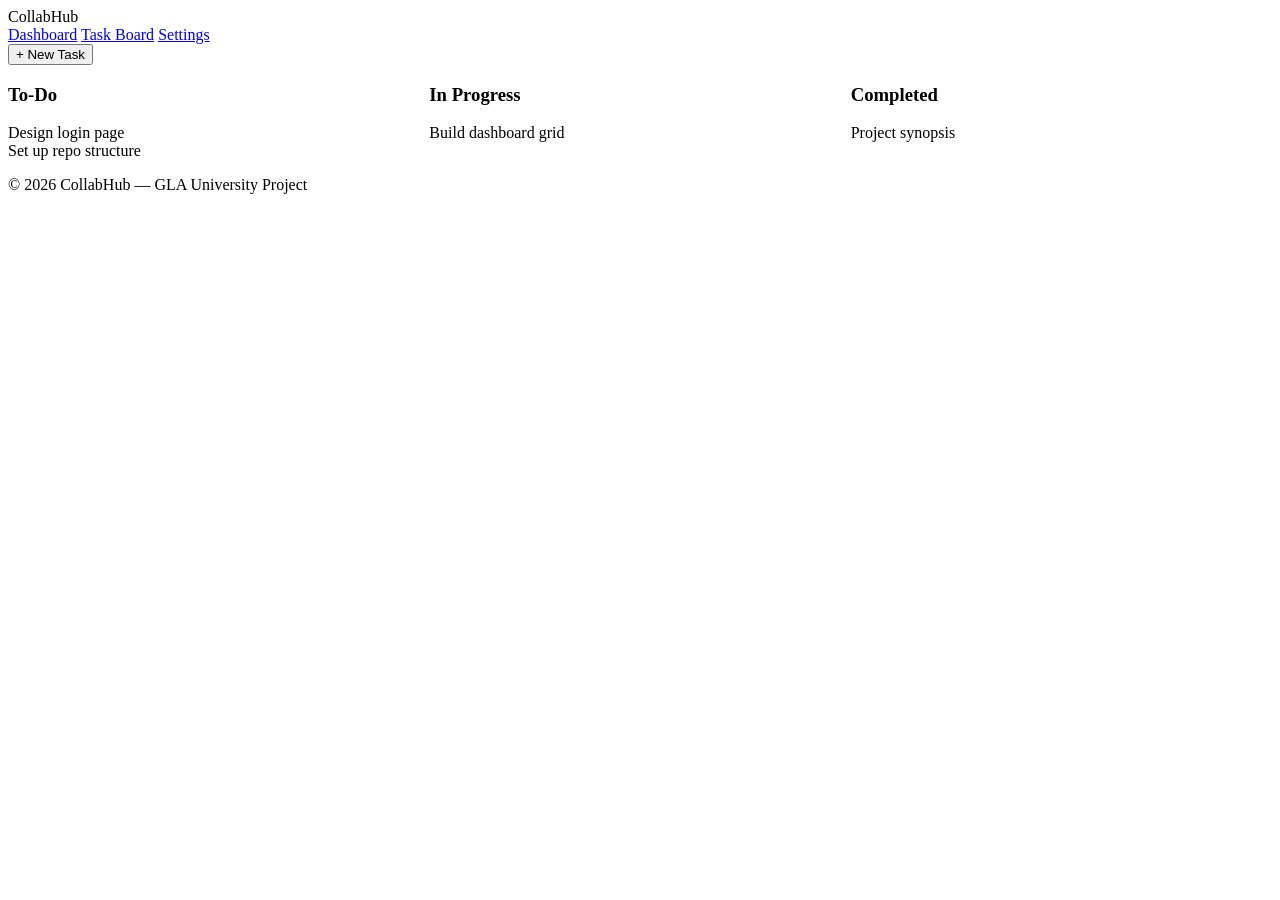
==== vivek.html @ b8c4b1b8 "my work" ====
<!DOCTYPE html>
<html lang="en">

<head>
  <meta charset="UTF-8">
  <meta name="viewport" content="width=device-width, initial-scale=1.0">
  <title>Task Board | CollabHub</title>
 
</head>

<style>

.btn--secondary {
  background: transparent;
  color: var(--color-primary);
  border: 1px solid var(--color-primary);
}

.btn--secondary:hover { background: var(--color-primary); color: #fff; }

.btn--danger { background: #dc2626; color: #fff; }
.btn--danger:hover { background: #b91c1c; }

.form-group { display: flex; flex-direction: column; gap: 4px; margin-bottom: var(--space-sm); }

.form-group label { font-size: 0.9rem; color: var(--color-muted); }

.form-group input,
.form-group select,
.form-group textarea {
  padding: var(--space-sm);
  border: 1px solid var(--color-border);
  border-radius: var(--radius);
  font-family: var(--font-body);
}

.kanban {
  display: grid;
  grid-template-columns: repeat(auto-fit, minmax(220px, 1fr));
  gap: var(--space-md);
  padding: var(--space-lg);
}

.kanban__column {
  background: var(--color-surface);
  border-radius: var(--radius);
  padding: var(--space-md);
}

.kanban__card {
  background: var(--color-bg);
  border: 1px solid var(--color-border);
  border-radius: var(--radius);
  padding: var(--space-sm);
  margin-top: var(--space-sm);
  cursor: grab;
}

</style>
<body>
  <header class="navbar">
    <div class="navbar__brand">CollabHub</div>
    <nav class="navbar__nav">
      <a href="dashboard.html" class="navbar__link">Dashboard</a>
      <a href="kanban.html" class="navbar__link navbar__link--active">Task Board</a>
      <a href="settings.html" class="navbar__link">Settings</a>
    </nav>
    <button class="btn btn--primary">+ New Task</button>
  </header>

  <main class="kanban">
    <section class="kanban__column">
      <h3>To-Do</h3>
      <article class="kanban__card">Design login page</article>
      <article class="kanban__card">Set up repo structure</article>
    </section>

    <section class="kanban__column">
      <h3>In Progress</h3>
      <article class="kanban__card">Build dashboard grid</article>
    </section>

    <section class="kanban__column">
      <h3>Completed</h3>
      <article class="kanban__card">Project synopsis</article>
    </section>
  </main>

  <footer class="site-footer">
    <p>&copy; 2026 CollabHub — GLA University Project</p>
  </footer>
</body>
</html>
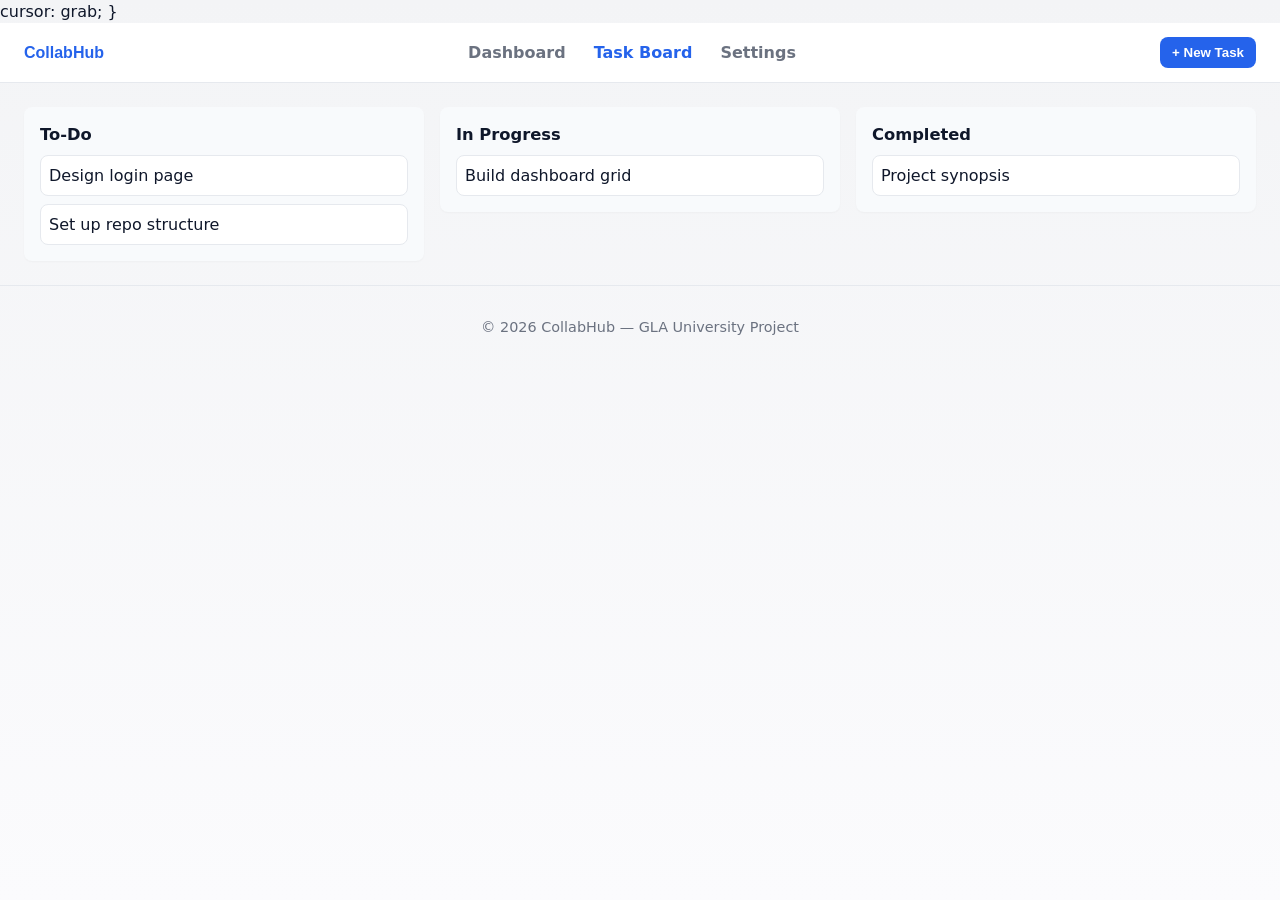
==== commit 1bfb784d: "added" ====
--- a/vivek.html
+++ b/vivek.html
@@ -1,58 +1,10 @@
 <!DOCTYPE html>
 <html lang="en">
 
-<head>
-  <meta charset="UTF-8">
-  <meta name="viewport" content="width=device-width, initial-scale=1.0">
-  <title>Task Board | CollabHub</title>
- 
+  <link rel="stylesheet" href="style.css">
 </head>
 
-<style>
-
-.btn--secondary {
-  background: transparent;
-  color: var(--color-primary);
-  border: 1px solid var(--color-primary);
-}
-
-.btn--secondary:hover { background: var(--color-primary); color: #fff; }
-
-.btn--danger { background: #dc2626; color: #fff; }
-.btn--danger:hover { background: #b91c1c; }
-
-.form-group { display: flex; flex-direction: column; gap: 4px; margin-bottom: var(--space-sm); }
-
-.form-group label { font-size: 0.9rem; color: var(--color-muted); }
-
-.form-group input,
-.form-group select,
-.form-group textarea {
-  padding: var(--space-sm);
-  border: 1px solid var(--color-border);
-  border-radius: var(--radius);
-  font-family: var(--font-body);
-}
-
-.kanban {
-  display: grid;
-  grid-template-columns: repeat(auto-fit, minmax(220px, 1fr));
-  gap: var(--space-md);
-  padding: var(--space-lg);
-}
-
-.kanban__column {
-  background: var(--color-surface);
-  border-radius: var(--radius);
-  padding: var(--space-md);
-}
-
-.kanban__card {
-  background: var(--color-bg);
-  border: 1px solid var(--color-border);
-  border-radius: var(--radius);
-  padding: var(--space-sm);
-  margin-top: var(--space-sm);
+<body>
   cursor: grab;
 }
 
@@ -71,23 +23,75 @@
   <main class="kanban">
     <section class="kanban__column">
       <h3>To-Do</h3>
-      <article class="kanban__card">Design login page</article>
-      <article class="kanban__card">Set up repo structure</article>
+      <article class="kanban__card" draggable="true">Design login page</article>
+      <article class="kanban__card" draggable="true">Set up repo structure</article>
     </section>
 
     <section class="kanban__column">
       <h3>In Progress</h3>
-      <article class="kanban__card">Build dashboard grid</article>
+      <article class="kanban__card" draggable="true">Build dashboard grid</article>
     </section>
 
     <section class="kanban__column">
       <h3>Completed</h3>
-      <article class="kanban__card">Project synopsis</article>
+      <article class="kanban__card" draggable="true">Project synopsis</article>
     </section>
   </main>
 
   <footer class="site-footer">
     <p>&copy; 2026 CollabHub — GLA University Project</p>
   </footer>
+  <script>
+    document.addEventListener('DOMContentLoaded', () => {
+      let dragged = null;
+
+      document.querySelectorAll('.kanban__card').forEach(card => {
+        // ensure draggable (some browsers require the attribute)
+        card.setAttribute('draggable', 'true');
+
+        card.addEventListener('dragstart', (e) => {
+          dragged = card;
+          card.classList.add('dragging');
+          try { e.dataTransfer.setData('text/plain', ''); } catch (err) {}
+        });
+
+        card.addEventListener('dragend', () => {
+          if (dragged) dragged.classList.remove('dragging');
+          dragged = null;
+        });
+      });
+
+      document.querySelectorAll('.kanban__column').forEach(col => {
+        col.addEventListener('dragover', (e) => {
+          e.preventDefault();
+          col.classList.add('drag-over');
+          const afterElement = getDragAfterElement(col, e.clientY);
+          if (!dragged) return;
+          if (afterElement == null) {
+            col.appendChild(dragged);
+          } else {
+            col.insertBefore(dragged, afterElement);
+          }
+        });
+
+        col.addEventListener('dragleave', () => col.classList.remove('drag-over'));
+        col.addEventListener('drop', (e) => { e.preventDefault(); col.classList.remove('drag-over'); });
+      });
+
+      function getDragAfterElement(container, y) {
+        const draggableElements = [...container.querySelectorAll('.kanban__card:not(.dragging)')];
+
+        return draggableElements.reduce((closest, child) => {
+          const box = child.getBoundingClientRect();
+          const offset = y - box.top - box.height / 2;
+          if (offset < 0 && offset > closest.offset) {
+            return { offset: offset, element: child };
+          } else {
+            return closest;
+          }
+        }, { offset: Number.NEGATIVE_INFINITY }).element || null;
+      }
+    });
+  </script>
 </body>
 </html>
--- a/style.css
+++ b/style.css
@@ -0,0 +1,143 @@
+:root {
+	--color-primary: #2563eb;
+	--color-muted: #6b7280;
+	--color-surface: #f8fafc;
+	--color-bg: #ffffff;
+	--color-border: #e6e9ee;
+	--color-accent: #06b6d4;
+	--space-xs: 4px;
+	--space-sm: 8px;
+	--space-md: 16px;
+	--space-lg: 24px;
+	--radius: 8px;
+	--font-sans: 'Inter', system-ui, -apple-system, 'Segoe UI', Roboto, 'Helvetica Neue', Arial;
+	--font-heading: 'Segoe UI', Roboto, Helvetica, Arial, sans-serif;
+}
+
+* { box-sizing: border-box; }
+html,body { height: 100%; }
+body {
+	margin: 0;
+	font-family: var(--font-sans);
+	background: linear-gradient(180deg, #f3f4f6 0%, #fbfbfd 100%);
+	color: #0f172a;
+	-webkit-font-smoothing: antialiased;
+	-moz-osx-font-smoothing: grayscale;
+	line-height: 1.45;
+}
+
+/* Navbar */
+.navbar {
+	display: flex;
+	align-items: center;
+	justify-content: space-between;
+	gap: var(--space-md);
+	padding: calc(var(--space-sm) + 4px) var(--space-lg);
+	background: #ffffff;
+	border-bottom: 1px solid var(--color-border);
+	position: sticky;
+	top: 0;
+	z-index: 10;
+}
+.navbar__brand {
+	font-weight: 700;
+	font-family: var(--font-heading);
+	color: var(--color-primary);
+}
+.navbar__nav { display: flex; gap: var(--space-sm); align-items: center; }
+.navbar__link {
+	color: var(--color-muted);
+	text-decoration: none;
+	padding: 6px 10px;
+	border-radius: 6px;
+	font-weight: 600;
+}
+.navbar__link--active { color: var(--color-primary); }
+
+/* Buttons */
+.btn {
+	display: inline-flex;
+	align-items: center;
+	gap: 8px;
+	padding: 8px 12px;
+	border-radius: 8px;
+	border: none;
+	cursor: pointer;
+	font-weight: 600;
+}
+.btn:focus { outline: 2px solid rgba(37,99,235,0.2); outline-offset: 2px; }
+.btn--primary {
+	background: var(--color-primary);
+	color: #fff;
+}
+.btn--primary:hover { filter: brightness(0.95); }
+.btn--secondary {
+	background: transparent;
+	color: var(--color-primary);
+	border: 1px solid var(--color-primary);
+}
+.btn--secondary:hover { background: var(--color-primary); color: #fff; }
+.btn--danger { background: #dc2626; color: #fff; }
+.btn--danger:hover { background: #b91c1c; }
+
+/* Forms */
+.form-group { display: flex; flex-direction: column; gap: 4px; margin-bottom: var(--space-sm); }
+.form-group label { font-size: 0.9rem; color: var(--color-muted); }
+.form-group input,
+.form-group select,
+.form-group textarea {
+	padding: var(--space-sm);
+	border: 1px solid var(--color-border);
+	border-radius: var(--radius);
+	font-family: var(--font-sans);
+}
+
+/* Kanban layout */
+.kanban {
+	display: grid;
+	grid-template-columns: repeat(auto-fit, minmax(220px, 1fr));
+	gap: var(--space-md);
+	padding: var(--space-lg);
+	align-items: start;
+}
+.kanban__column {
+	background: var(--color-surface);
+	border-radius: var(--radius);
+	padding: var(--space-md);
+	box-shadow: 0 1px 2px rgba(12,15,20,0.03);
+}
+.kanban__column h3 { margin: 0 0 var(--space-sm) 0; font-size: 1.02rem; color: #0f172a; }
+
+.kanban__card {
+	background: var(--color-bg);
+	border: 1px solid var(--color-border);
+	border-radius: var(--radius);
+	padding: var(--space-sm);
+	margin-top: var(--space-sm);
+	cursor: grab;
+}
+
+/* Footer */
+.site-footer {
+	text-align: center;
+	padding: var(--space-md);
+	color: var(--color-muted);
+	font-size: 0.9rem;
+	border-top: 1px solid var(--color-border);
+	background: transparent;
+}
+
+/* Responsive niceties */
+@media (max-width: 640px) {
+	.navbar { padding-left: var(--space-md); padding-right: var(--space-md); }
+	.kanban { padding: var(--space-md); }
+}
+
+/* Utility */
+.hidden { display: none !important; }
+
+/* Drag visuals */
+.kanban__card.dragging { opacity: 0.6; transform: scale(0.995); }
+.kanban__column.drag-over { outline: 2px dashed var(--color-accent); outline-offset: 6px; }
+
+
